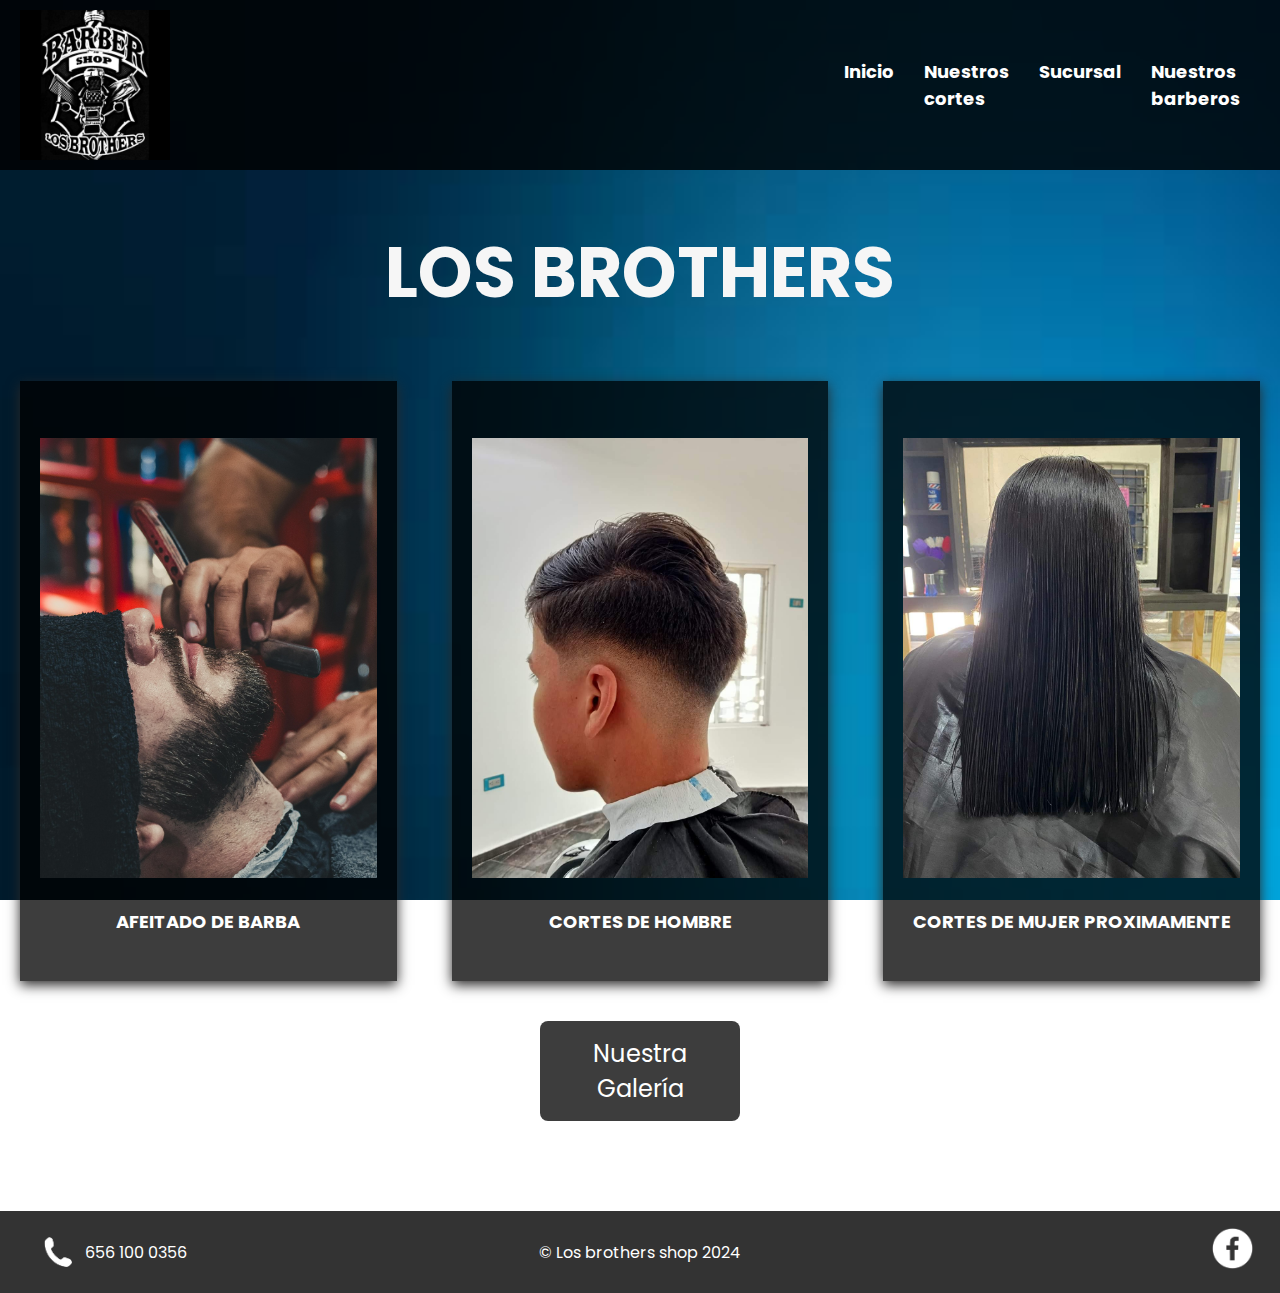
==== index.html @ c736623a "Add files via upload" ====
<!DOCTYPE html>
<html lang="es">
<head>
    <meta charset="UTF-8">
    <meta name="viewport" content="width=device-width, initial-scale=1.0">
    <title>Barber Shop "Los Brothers"</title>
    <link rel="stylesheet" href="INDEX.CSS">
    <link rel="icon" href="IMG\Logo.png">
    <style>
        body {
            font-family: 'Poppins', sans-serif;
            margin: 0;
            padding: 0;
            background-color: #ffffff;
            color: #ffffff;
        }

        .container {
            width: 90%;
            max-width: 1500px;
            margin: 0 auto;
            padding: 10px;
        }

        .section-cortes {
            padding: 40px 0;
            text-align: center;
            background-color: #000000;
            color: #ffffff;
            border-radius: 15px;
        }

        .section-cortes h2 {
            font-family: 'Poppins', sans-serif;
            font-size: 3em;
            margin-bottom: 20px;
            color: #171313;
        }

        .info-text {
            font-family: 'Poppins', sans-serif;
            font-size: 1.5em;
            color: #ffffff;
            margin-top: 20px;
            margin-bottom: 40px;
        }

        .general-content {
            display: flex;
            justify-content: space-between;
            margin-top: 55px;
            gap: 15px; /* Añadido para separar las tarjetas */
        }

        .general-1, .general-2, .general-3 {
            flex: 1;
            padding: 0 20px; /* Añadido para separar de los bordes */
        }
        
        .card {
           background-color: #000000c2;
           border-radius: 0px;
            box-shadow: 0 4px 12px rgb(41, 40, 40);
            overflow: hidden;
            transition: transform 0.3s ease-in-out, box-shadow 0.3s ease-in-out;
            text-align: center;
            color: #ffffff;
            height: 600px; /* Asegura que todas las tarjetas tengan la misma altura */
            display: flex;
            flex-direction: column;
            justify-content: center; /* Centra verticalmente */
        }

        .card:hover {
            transform: translateY(-10px);
            box-shadow: 0 8px 20px rgba(0, 0, 0, 0.007);
        }

        .card img {
            width: 100%;
            height: 80%; /* Ajusta según sea necesario */
            display: flex;
            object-fit: cover; /* Asegura que la imagen cubra el área sin distorsionarse */
            display: block; /* Elimina el espacio blanco debajo de la imagen */
            margin: 0 auto; /* Centra horizontalmente */
            padding: 20px;
        }

        .card-title {
            color: white;
            font-family: 'Poppins', sans-serif;
            font-size: 1.7em;
            margin: 10px 0;
        }

        /* Estilo para el botón de galería */
        .gallery-button {
            display: block;
            width: 200px;
            margin: 40px auto;
            padding: 15px;
            text-align: center;
            background-color: #000000c2;
            color: #ffffff;
            font-family: 'Poppins', sans-serif;
            font-size: 1.5em;
            border: none;
            border-radius: 8px;
            cursor: pointer;
            transition: background-color 0.3s ease;
        }

        .gallery-button:hover {
            background-color: #ffffff;
            color: #000000;
        }
    </style>
</head>
<body>
    <header class="header">
        <div class="menu container">
            <img src="IMG\Logo.png" class="menu-icono" alt="Los brothers">
        </div>          
        <nav class="navbar">
            <ul>
               
                <li><a href="Index.html">Inicio</a></li>
                <li><a href="galeria.html">Nuestros cortes</a></li>
                <li><a href="Sucursal.html">Sucursal</a></li>
                <li><a href="servicios.html">Nuestros barberos</a></li>
            </ul>
        </nav>
    </header>

    <section class="general g2-container">
        <h2>Los brothers</h2>
        
        <!-- Texto informativo para el cliente -->
        

        <div class="general-content">
            <div class="general-1 txt">
                <div class="card">
                    <img src="IMG\Barba.jpeg" alt="Imagen 1">
                    <div class="card-content">
                        <h3 class="card-title">Afeitado de Barba</h3>
                    </div>
                </div>
            </div>
    
            <div class="general-2 txt">
                <div class="card">
                    <img src="IMG\Cortedehombre.jpeg" alt="Imagen 2">
                    <div class="card-content">
                        <h3 class="card-title">Cortes de Hombre</h3>
                    </div>
                </div>
            </div>
    
            <div class="general-3 txt">
                <div class="card">
                    <img src="IMG\Cortedemujer.jpeg" alt="Imagen 3">
                    <div class="card-content">
                        <h3 class="card-title">Cortes de Mujer proximamente</h3>
                    </div>
                </div>
            </div>
        </div>

        <!-- Botón para redirigir a la galería -->
        <button class="gallery-button" onclick="window.location.href='servicio.php'">Nuestra Galería</button>
    </section>

    <footer class="footer">
        <div class="phone-section">
            <img src="IMG\Telefono3-removebg-preview.png" alt="Los brothers">
            <span class="phone-number">656 100 0356</span>
        </div>

        <div class="footer-content">
            <p>&copy; Los brothers shop 2024</p>
        </div>

        <div class="footer-icons">
            <a href="https://www.facebook.com/profile.php?id=100089591422119&locale=es_LA">
                <img title="Facebook Barber Shop-Los Brothers" src="IMG\facebook.png"/>
            </a>
        </div>
    </footer>
</body>
</html>
---- INDEX.CSS ----
@import url('https://fonts.googleapis.com/css2?family=Anton+SC&family=Ga+Maamli&display=swap');
@import url('https://fonts.googleapis.com/css2?family=Poppins:wght@400;700&display=swap');

* {
    margin: 0;
    padding: 0;
    box-sizing: border-box;
    text-decoration: none;
    list-style: none;
}

body {
    font-family: 'Poppins', sans-serif;
    background-image: url('IMG/10.jpg'); /* Cambia 'ruta/de/tu/imagen.jpg' por la ruta de tu imagen */
    background-size: cover;
    background-repeat: no-repeat;
    background-attachment: fixed;
}

.container {
    max-width: 1200px;
    margin: 0 auto;
}

.header {
    width: 100%;
    height: 170px; /* Aumentado para acomodar mejor el logo */
    background-color: rgba(0, 0, 0, 0.8); /* Cambiado a rgba para transparencia */
    display: flex;
    align-items: center;
    justify-content: space-between;
    padding: 10px;
    box-sizing: border-box;
    color: rgb(255, 255, 255);
    position: relative;
}

.header h1 {
    margin: 0 auto; /* Centrar el título */
    font-size: 24px;
}

.header .navbar ul {
    display: flex;
    margin: 0;
    padding: 0;
    list-style: none;
}

.header .navbar ul li {
    margin-right: 30px; /* Espacio entre las secciones */
}

.header .navbar ul li a {
    font-size: 18px;
    color: rgb(255, 255, 255);
    text-decoration: none;
    font-weight: bold;
}

.header .navbar ul li a:hover {
    color: rgb(253, 253, 253);
}

.menu {
    display: flex;
    align-items: center;
    justify-content: space-between;
    width: 100%;
}

.logo {
    margin-right: auto; /* Mueve el logo al lado izquierdo */
}

.menu .navbar ul li {
    position: relative;
}

.menu .navbar ul li a {
    font-size: 18px;
    padding: 20px;
    color: gray;
    display: block;
    font-weight: 600;
}

#menu {
    display: none;
}

.menu-icono {
    width: 150px;
    height: 150px;
    margin-left: 0; /* Pegado al lado izquierdo */
}

.header-txt {
    text-align: center;
}

.header-txt h1 {
    font-size: 85px;
    color: aqua;
}

.general {
    padding: 50px 0;
    text-align: center;
}

.general-content {
    display: flex;
    justify-content: space-between;
    margin-top: 55px;
    gap: 20px; /* Añadido para separar los programas */
}

.general-1 img, 
.general-2 img, 
.general-3 img {
    width: 80%;
    height: 80%;
    object-fit: cover; /* Esto asegura que la imagen cubra todo el espacio disponible */
    border-radius: 0px; /* Si deseas mantener los bordes redondeados */
}

h2 {
    font-size: 70px;
    text-transform: uppercase;
    color: rgb(246, 246, 246);
}

.txt h3 {
    font-size: 18px;
    color: rgb(255, 255, 255);
    text-transform: uppercase;
    margin-bottom: 10px;
    text-align: center;
}

.txt p {
    color: blanchedalmond;
    font-size: 16px;
    text-align: center; /* Centrar el texto */
}

.footer {
    padding: 10px 0;
    background-color: rgba(0, 0, 0, 0.8);
    color: #ffffff;
    position: relative;
    bottom: 0;
    width: 100%;
    display: flex;
    justify-content: space-between; /* Espacio entre las secciones */
    align-items: center; /* Alinea verticalmente las secciones */
}

.phone-section {
    flex: 1;
    display: flex;
    align-items: center;
    margin-left: 20px; /* Separación del lado izquierdo */
}

.footer-content {
    text-align: center;
    display: flex;
    align-items: center;
    justify-content: center;
    flex: 3; /* Se asegura de que el contenido se centre adecuadamente */
    color: #ffffff;
}

.footer-icons {
    flex: 1;
    display: flex;
    align-items: center;
    justify-content: flex-end; /* Alinea el icono al extremo derecho */
    margin-right: 20px; /* Elimina cualquier margen derecho */
}

img {
    width: 55px;
    height: 55px;
    margin-left: 10px; /* Espacio entre el icono y el número de teléfono */
}
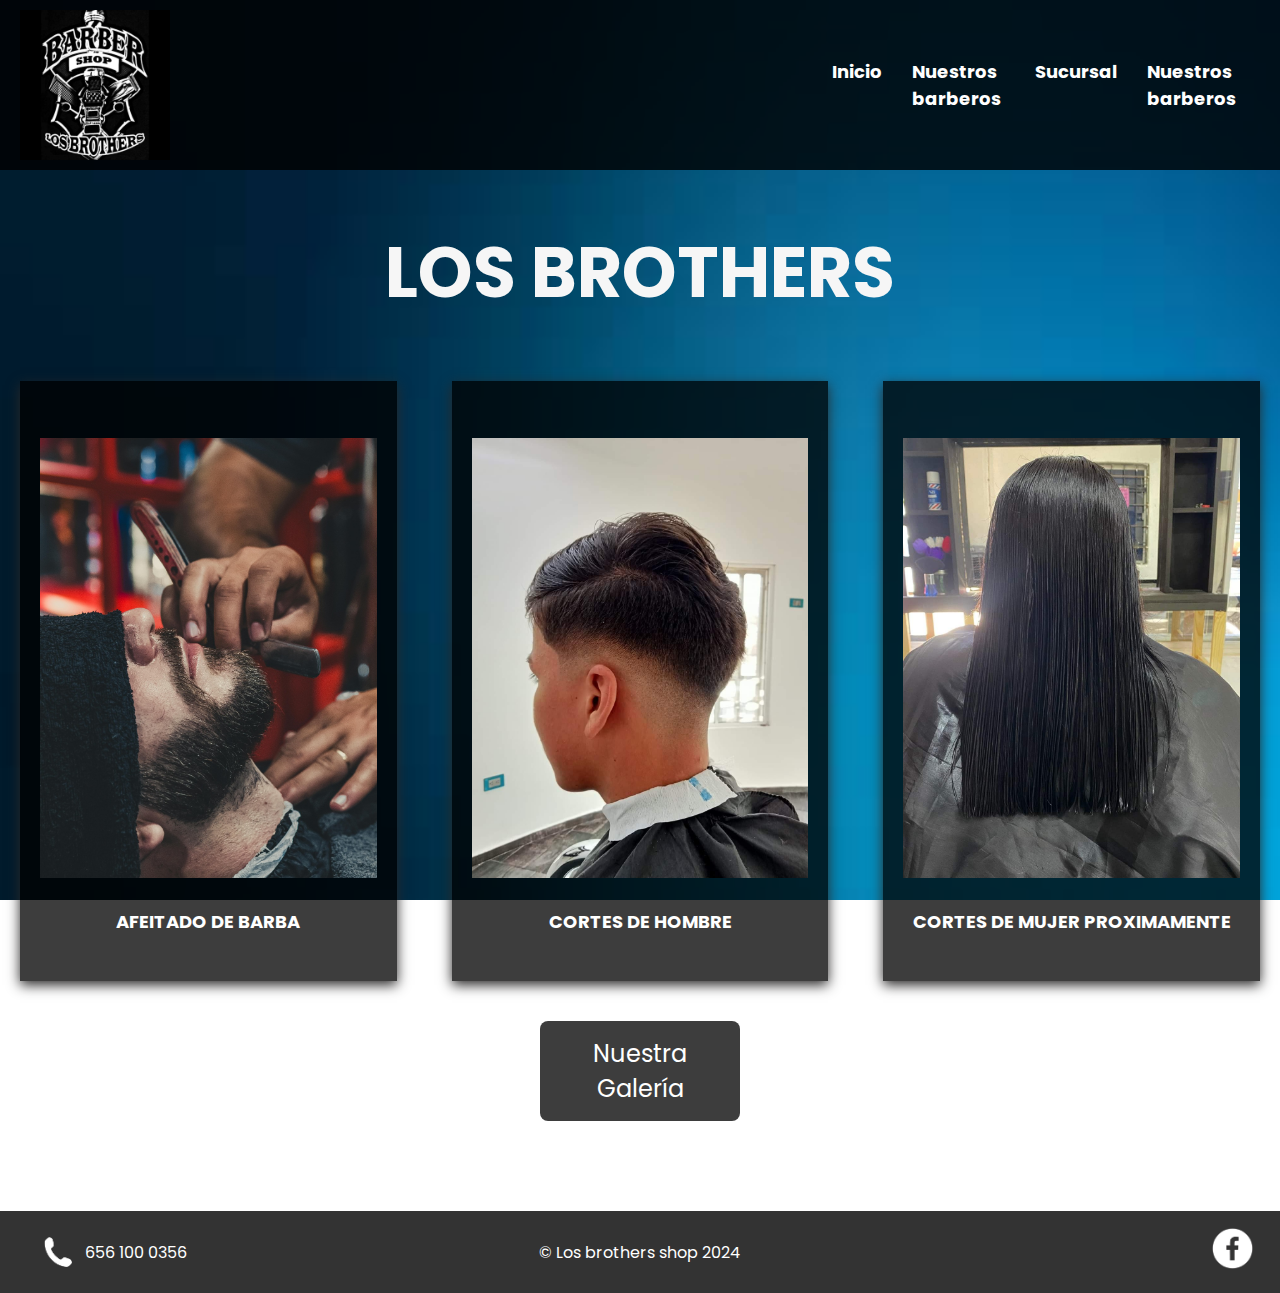
==== commit 2e0038c7: "index.html" ====
--- a/index.html
+++ b/index.html
@@ -124,9 +124,9 @@
         <nav class="navbar">
             <ul>
                
-                <li><a href="Index.html">Inicio</a></li>
-                <li><a href="galeria.html">Nuestros cortes</a></li>
-                <li><a href="Sucursal.html">Sucursal</a></li>
+                <li><a href="index.html">Inicio</a></li>
+                <li><a href="galeria.html">Nuestros barberos</a></li>
+                <li><a href="sucursal.html">Sucursal</a></li>
                 <li><a href="servicios.html">Nuestros barberos</a></li>
             </ul>
         </nav>
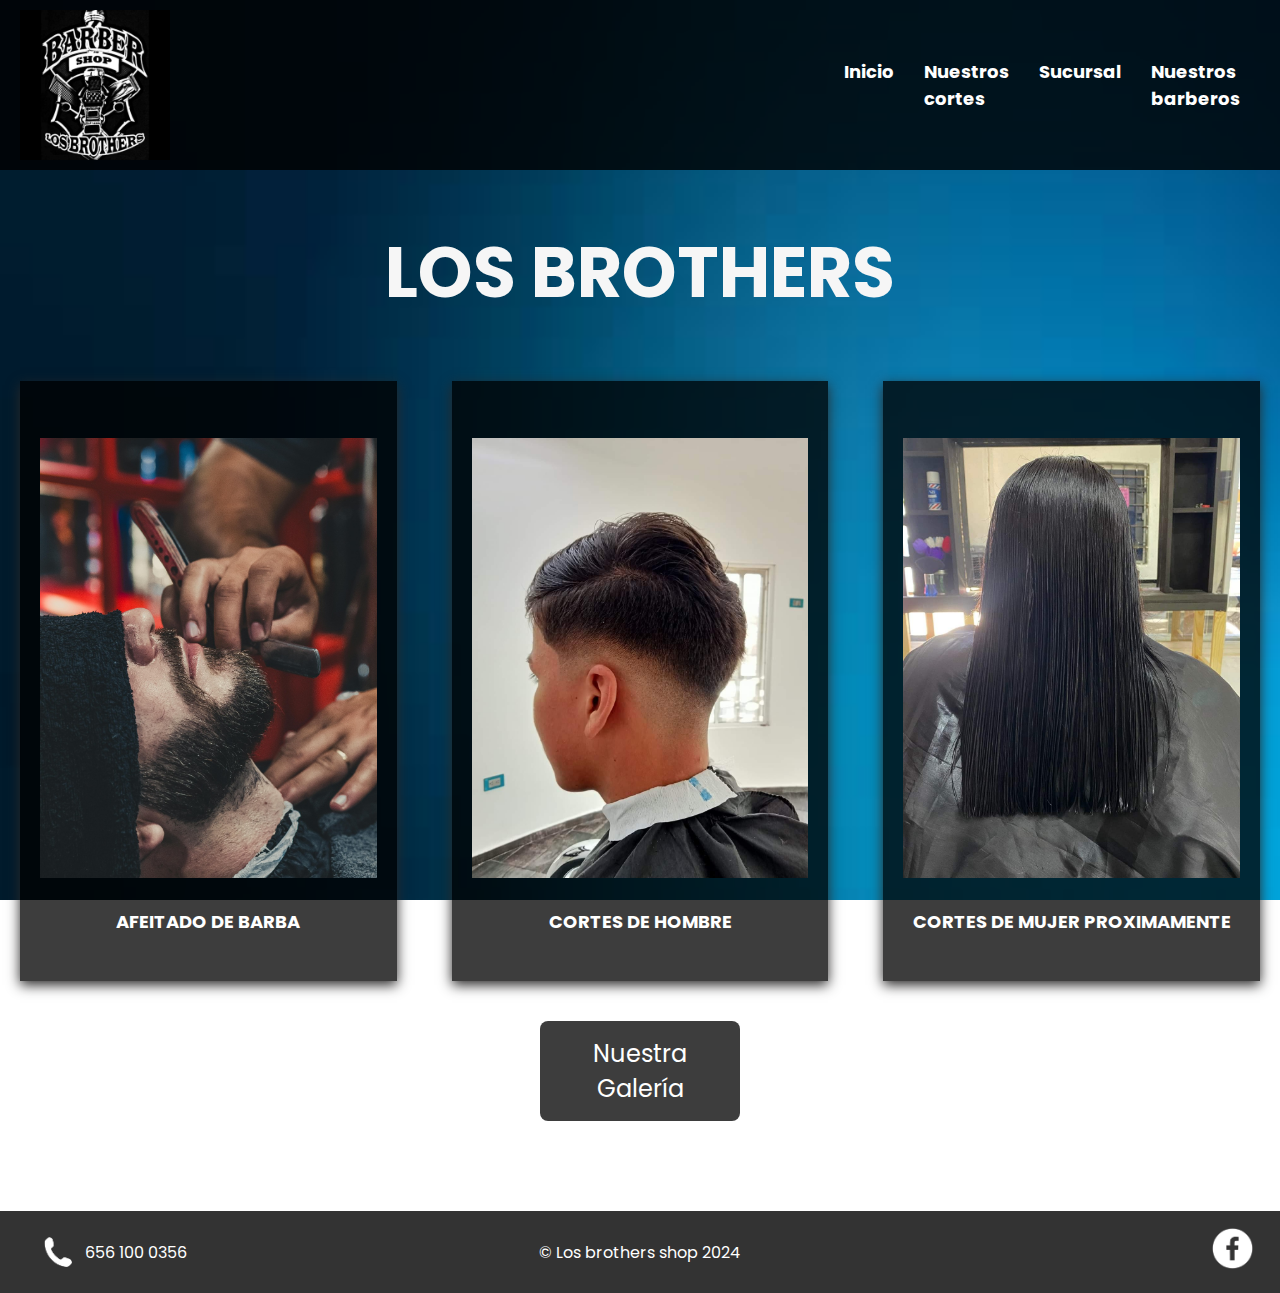
==== commit 0462c7ed: "Update index.html" ====
--- a/index.html
+++ b/index.html
@@ -125,7 +125,7 @@
             <ul>
                
                 <li><a href="index.html">Inicio</a></li>
-                <li><a href="galeria.html">Nuestros barberos</a></li>
+                <li><a href="galeria.html">Nuestros cortes</a></li>
                 <li><a href="sucursal.html">Sucursal</a></li>
                 <li><a href="servicios.html">Nuestros barberos</a></li>
             </ul>
